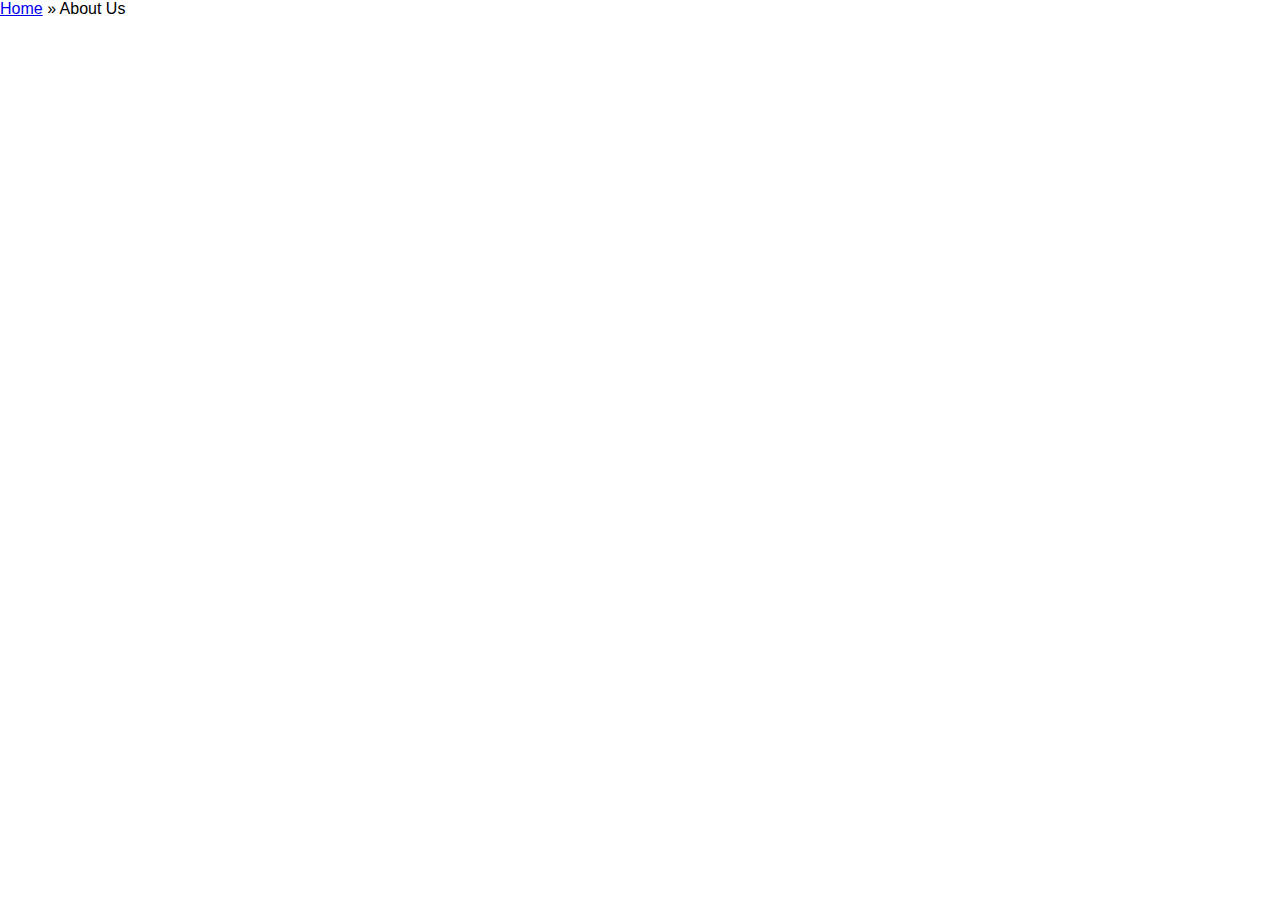
==== aboutus.html @ d874ee30 "first commit" ====
<!DOCTYPE html>
<html lang="en">
<head>
    <meta charset="UTF-8">
    <meta name="viewport" content="width=device-width, initial-scale=1.0">
    <link rel="stylesheet" href="css\styles.css">
    <title>Document</title>
</head>
<body>

    <p id="breadcrumbs" class="yoast"><span><span><a href="index.html">Home</a> » <span class="breadcrumb_last" aria-current="page">About Us</span></span></span></p>
</body>
</html>
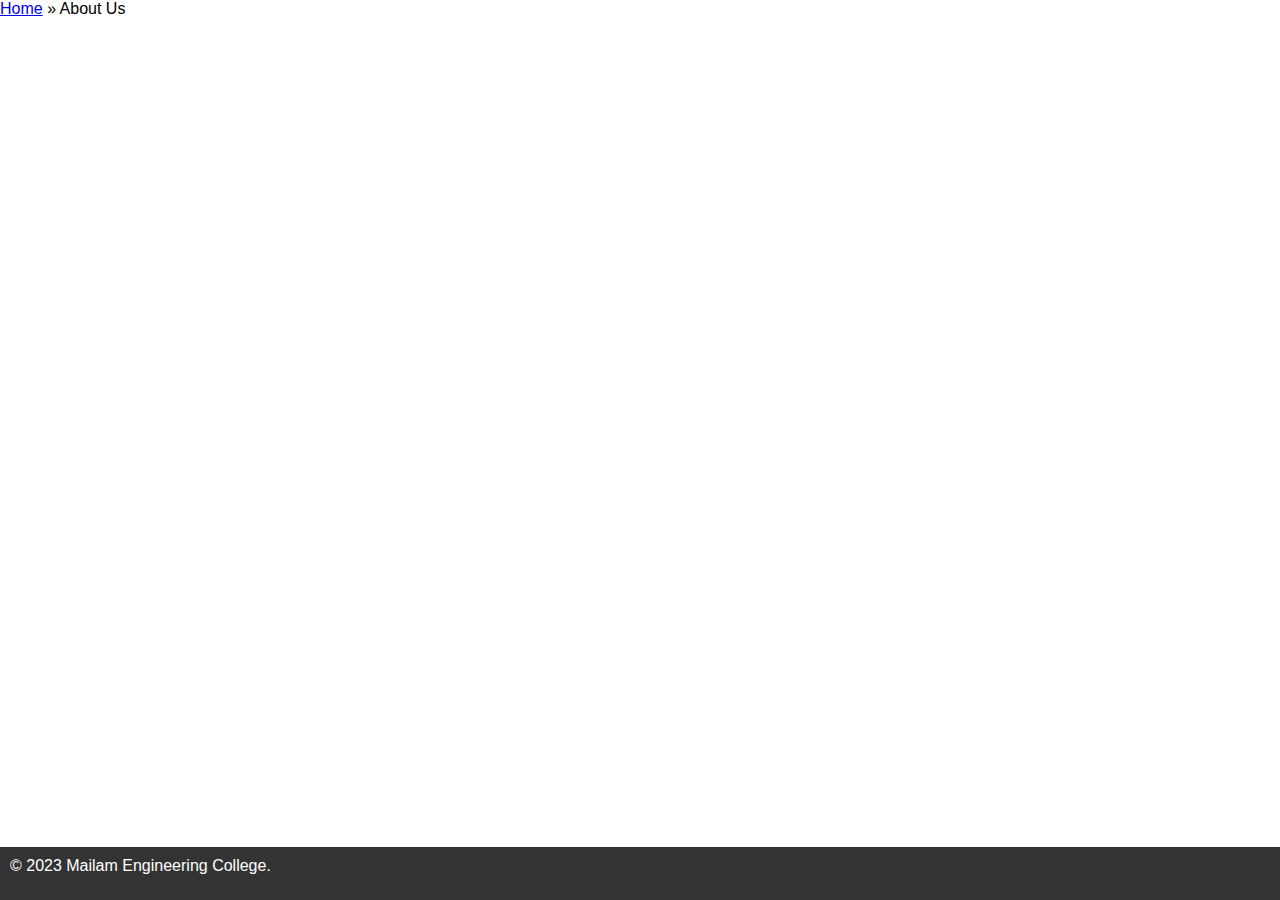
==== commit 077e6baa: "images and video added" ====
--- a/aboutus.html
+++ b/aboutus.html
@@ -9,5 +9,8 @@
 <body>
 
     <p id="breadcrumbs" class="yoast"><span><span><a href="index.html">Home</a> » <span class="breadcrumb_last" aria-current="page">About Us</span></span></span></p>
+    <footer class="footer">
+        <p>&copy; 2023 Mailam Engineering College.</p>
+    </footer>
 </body>
 </html>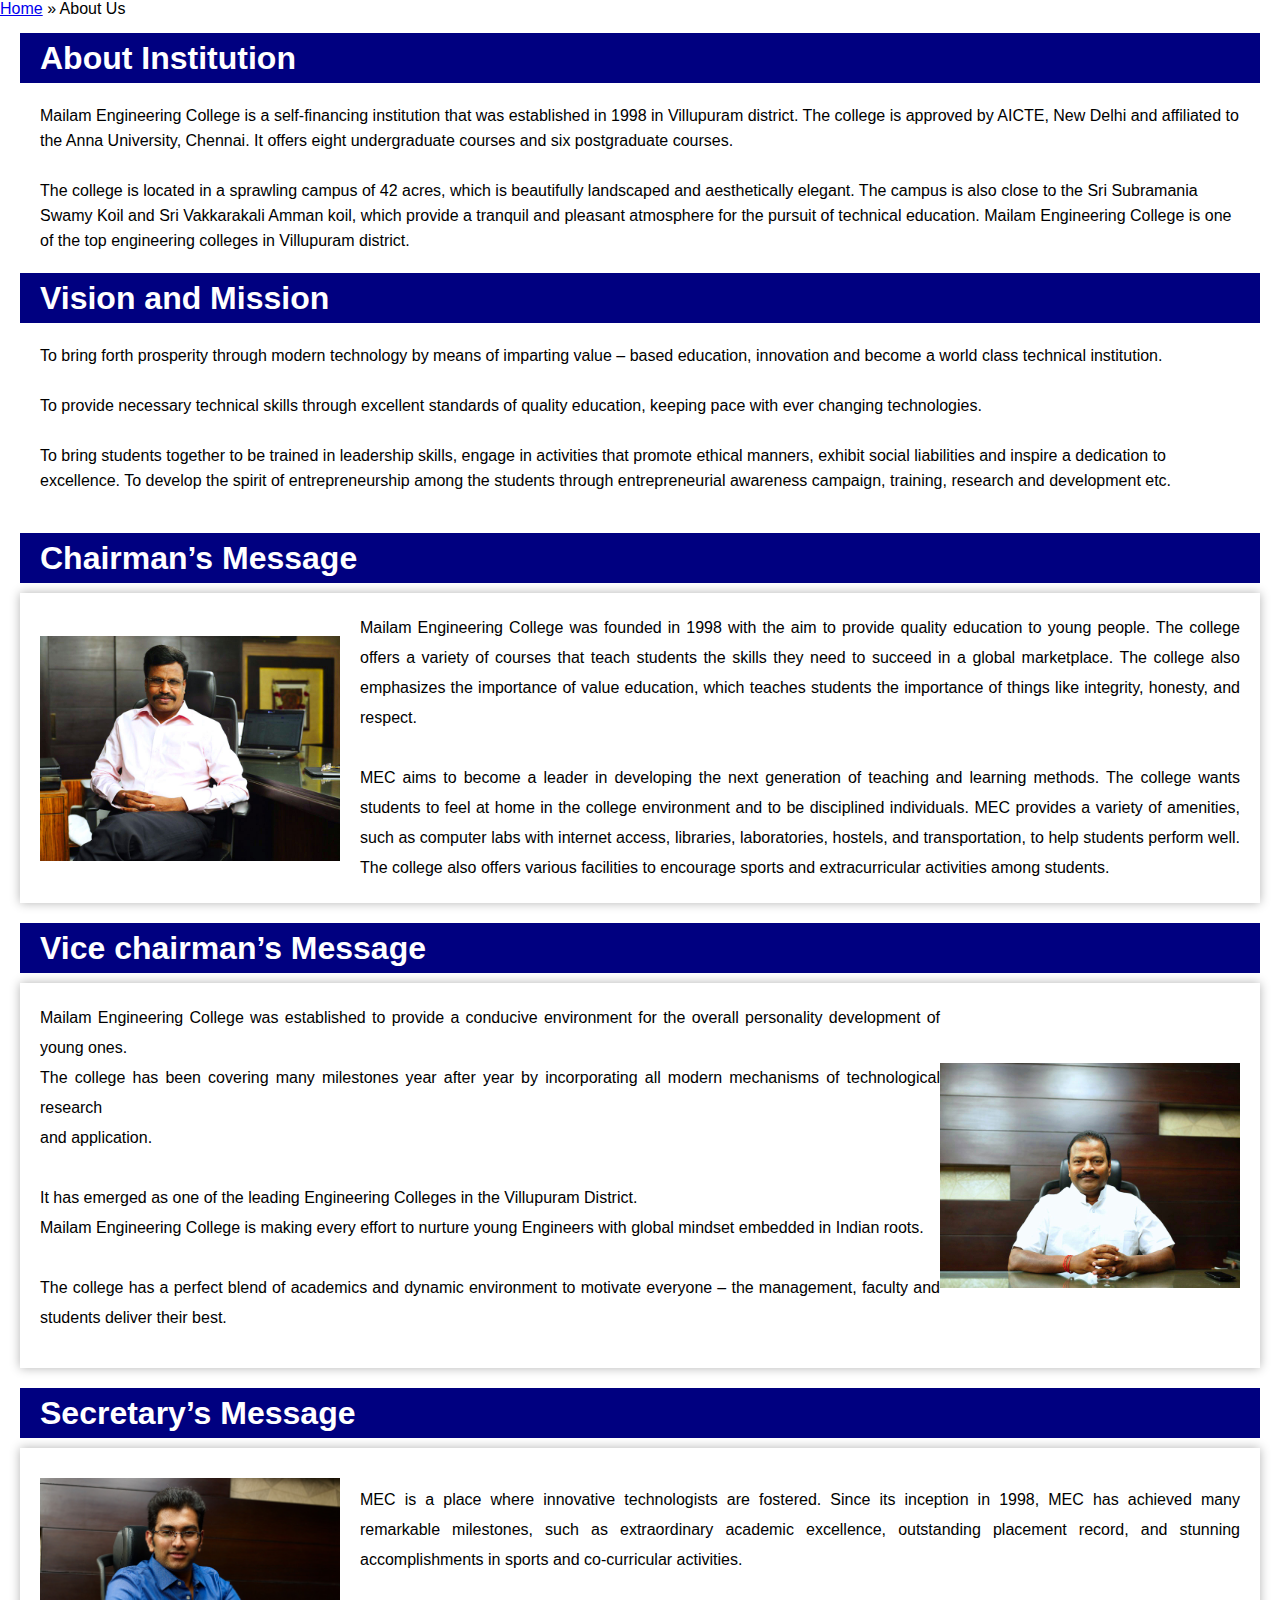
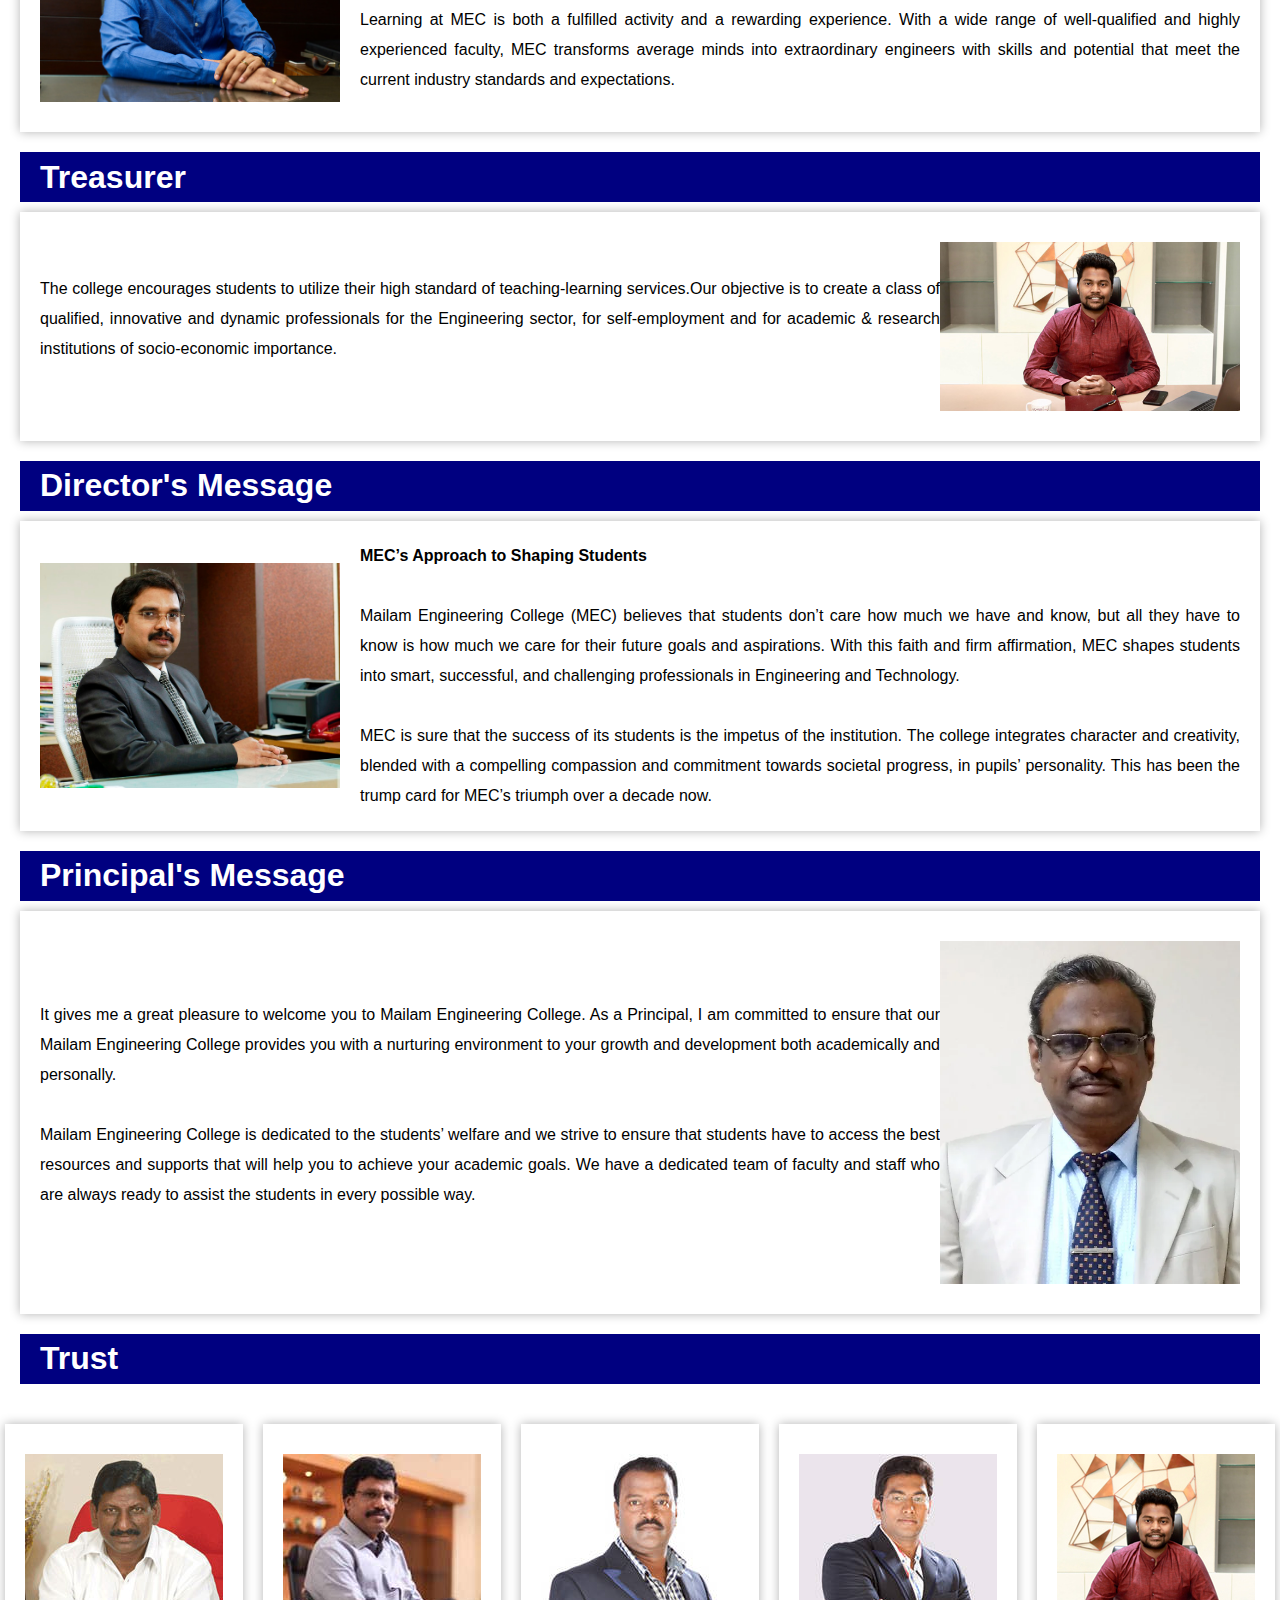
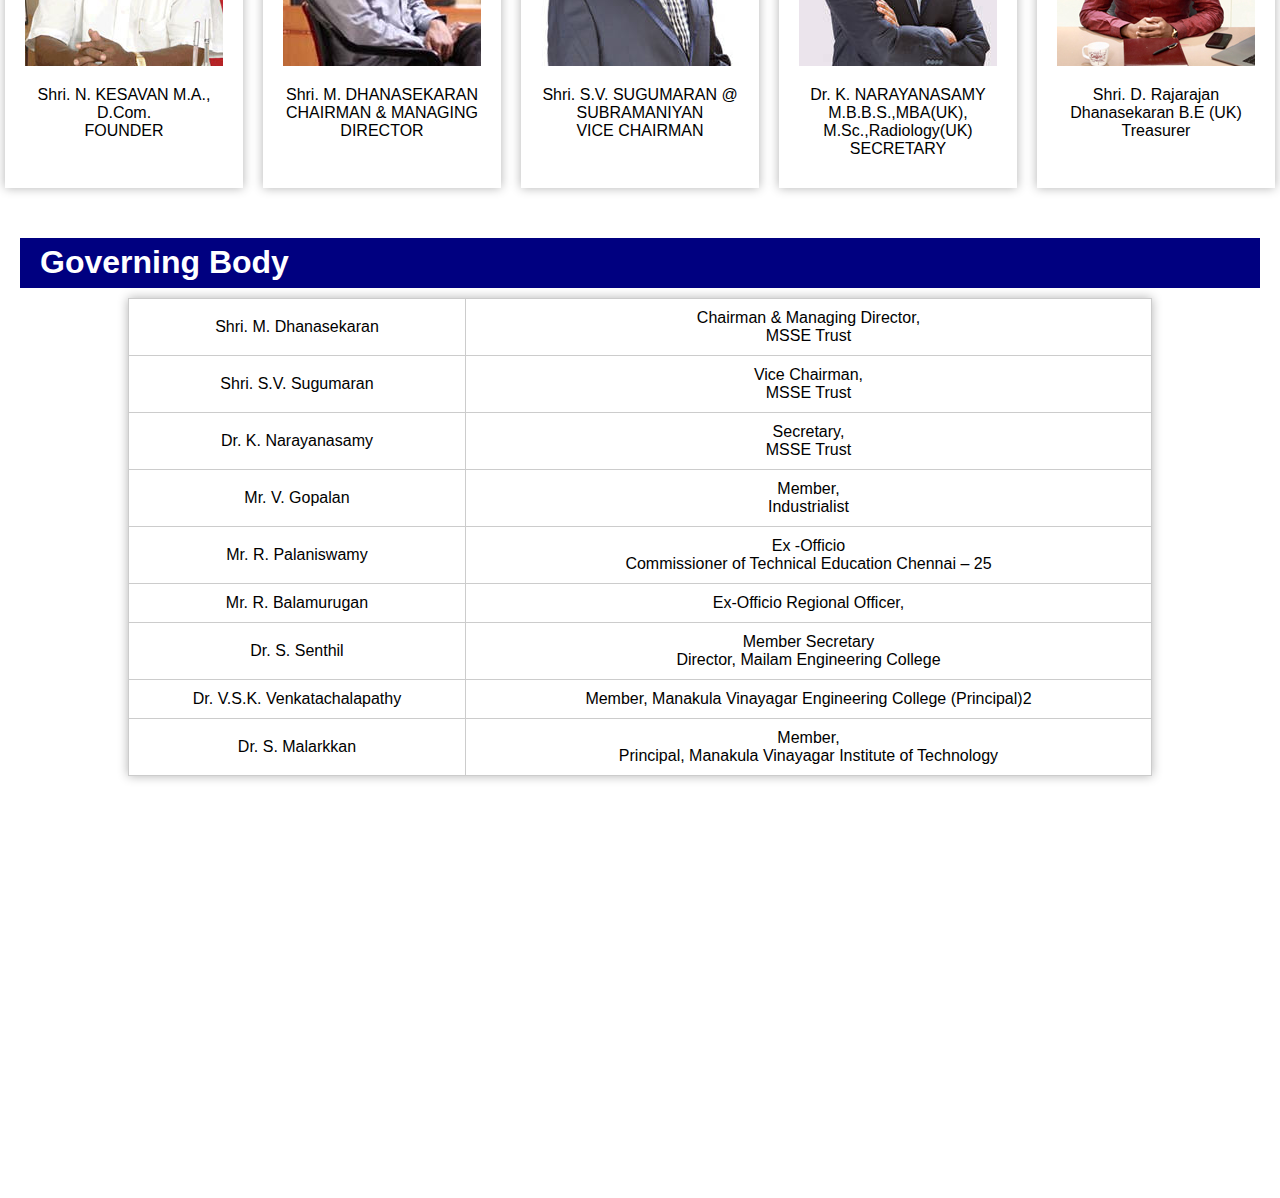
==== commit 33b63186: "contactus page updated" ====
--- a/aboutus.html
+++ b/aboutus.html
@@ -7,10 +7,140 @@
     <title>Document</title>
 </head>
 <body>
-
     <p id="breadcrumbs" class="yoast"><span><span><a href="index.html">Home</a> » <span class="breadcrumb_last" aria-current="page">About Us</span></span></span></p>
-    <footer class="footer">
-        <p>&copy; 2023 Mailam Engineering College.</p>
-    </footer>
-</body>
+    <header class="hd-section">
+        <h1>About Institution</h1>
+    </header>
+    <p class="paragraph-section">Mailam Engineering College is a self-financing institution that was established in 1998 in Villupuram district. The college is approved by AICTE, New Delhi and affiliated to the Anna University, Chennai. It offers eight undergraduate courses and six postgraduate courses.<br><br>The college is located in a sprawling campus of 42 acres, which is beautifully landscaped and aesthetically elegant. The campus is also close to the Sri Subramania Swamy Koil and Sri Vakkarakali Amman koil, which provide a tranquil and pleasant atmosphere for the pursuit of technical education. Mailam Engineering College is one of the top engineering colleges in Villupuram district.</p>
+    <header class="hd-section">
+        <h1>Vision and Mission</h1>
+    </header>
+    <p class="paragraph-section">To bring forth prosperity through modern technology by means of imparting value – based education, innovation and become a world class technical institution.<br><br>To provide necessary technical skills through excellent standards of quality education, keeping pace with ever changing technologies.<br><br>
+        To bring students together to be trained in leadership skills, engage in activities that promote ethical manners, exhibit social liabilities and inspire a dedication to excellence.
+        To develop the spirit of entrepreneurship among the students through entrepreneurial awareness campaign, training, research and development etc. </p>
+        <header class="heddy">
+            <h1>Chairman’s Message</h1>
+        </header>
+        <section class="conty">
+            <img src="images\home pic\ChairmanMDsir.jpg" alt="Image">
+            <p>Mailam Engineering College was founded in 1998 with the aim to provide quality education to young people. The college offers a variety of courses that teach students the skills they need to succeed in a global marketplace. The college also emphasizes the importance of value education, which teaches students the importance of things like integrity, honesty, and respect.<br><br>MEC aims to become a leader in developing the next generation of teaching and learning methods. The college wants students to feel at home in the college environment and to be disciplined individuals. MEC provides a variety of amenities, such as computer labs with internet access, libraries, laboratories, hostels, and transportation, to help students perform well. The college also offers various facilities to encourage sports and extracurricular activities among students.</p>
+        </section>
+        <header class="heddy-2">
+            <h1>Vice chairman’s Message</h1>
+        </header>
+        <section class="conty-2">
+            <p>Mailam Engineering College was established to provide a conducive environment for the overall personality development of young ones.<br> The college has been covering many milestones year after year by incorporating all modern mechanisms of technological research <br>and application.<br><br> It has emerged as one of the leading Engineering Colleges in the Villupuram District.<br> Mailam Engineering College is making every effort to nurture young Engineers with global mindset embedded in Indian roots.<br><br>The college has a perfect blend of academics and dynamic environment to motivate everyone – the management, faculty and students deliver their best.</p>
+            <img src="images\home pic\VCsir.jpg" alt="Image">
+        </section>
+        <header class="heddy">
+            <h1>Secretary’s Message</h1>
+        </header>
+        <section class="conty">
+            <img src="images\home pic\Secretary.jpg" alt="Image">
+            <p>MEC is a place where innovative technologists are fostered. Since its inception in 1998, MEC has achieved many remarkable milestones, such as extraordinary academic excellence, outstanding placement record, and stunning accomplishments in sports and co-curricular activities.<br><br>Learning at MEC is both a fulfilled activity and a rewarding experience. With a wide range of well-qualified and highly experienced faculty, MEC transforms average minds into extraordinary engineers with skills and potential that meet the current industry standards and expectations.</p>
+        </section>
+        <header class="heddy-2">
+            <h1>Treasurer</h1>
+        </header>
+        <section class="conty-2">
+            <p>The college encourages students to utilize their high standard of teaching-learning services.Our objective is to create a class of qualified, innovative and dynamic professionals for the Engineering sector, for self-employment and for academic & research institutions of socio-economic importance.</p>
+            <img src="images\home pic\treasurer_smvec.jpg" alt="Image">
+        </section>
+        <header class="heddy">
+            <h1>Director's Message</h1>
+        </header>
+        <section class="conty">
+            <img src="images\home pic\Principal.jpg" alt="Image">
+            <p><b>MEC’s Approach to Shaping Students</b><br><br>Mailam Engineering College (MEC) believes that students don’t care how much we have and know, but all they have to know is how much we care for their future goals and aspirations. With this faith and firm affirmation, MEC shapes students into smart, successful, and challenging professionals in Engineering and Technology.<br><br>MEC is sure that the success of its students is the impetus of the institution. The college integrates character and creativity, blended with a compelling compassion and commitment towards societal progress, in pupils’ personality. This has been the trump card for MEC’s triumph over a decade now.</p>
+        </section>
+        <header class="heddy-2">
+            <h1>Principal's Message</h1>
+        </header>
+        <section class="conty-2">
+            <p>It gives me a great pleasure to welcome you to Mailam Engineering College. As a Principal, I am committed to ensure that our Mailam Engineering College provides you with a nurturing environment to your growth and development both academically and personally.<br><br>Mailam Engineering College is dedicated to the students’ welfare and we strive to ensure that students have to access the best resources and supports that will help you to achieve your academic goals. We have a dedicated team of faculty and staff who are always ready to assist the students in every possible way.</p>
+            <img src="images\home pic\mec_Principal.webp" alt="Image">
+        </section>
+        <header class="heddy-2">
+            <h1>Trust</h1>
+        </header>
+        <section class="grid-section">
+            <div class="column-00">
+                <img src="images\founder pic\Founder.jpg" alt="Image 1">
+                <p>Shri. N. KESAVAN M.A., D.Com.<br>
+                    FOUNDER</p>
+            </div>
+            <div class="column-00">
+                <img src="images\founder pic\TCHM-1.jpg" alt="Image 2">
+                <p>Shri. M. DHANASEKARAN<br>
+                    CHAIRMAN & MANAGING DIRECTOR</p>
+            </div>
+            <div class="column-00">
+                <img src="images\founder pic\TVC-2.jpg" alt="Image 3">
+                <p>Shri. S.V. SUGUMARAN @ SUBRAMANIYAN<br>
+                    VICE CHAIRMAN</p>
+            </div>
+            <div class="column-00">
+                <img src="images\founder pic\TS-3.jpg" alt="Image 4">
+                <p>Dr. K. NARAYANASAMY M.B.B.S.,MBA(UK), M.Sc.,Radiology(UK)<br>
+                    SECRETARY</p>
+            </div>
+            <div class="column-00">
+                <img src="images\founder pic\treasurer_smvmch.jpg" alt="Image 5">
+                <p>Shri. D. Rajarajan Dhanasekaran B.E (UK)<br>
+                    Treasurer</p>
+            </div>
+        </section>
+        <header class="heddy-2">
+            <h1>Governing Body</h1>
+        </header>
+        <div class="center-container">
+            <table class="custom-table">
+               
+                <tr>
+                    <td>Shri. M. Dhanasekaran</td>
+                    <td>Chairman & Managing Director,<br>
+                        MSSE Trust</td>
+                </tr>
+                <tr>
+                    <td>Shri. S.V. Sugumaran</td>
+                    <td>Vice Chairman,<br>
+                        MSSE Trust</td>
+                </tr>
+                <tr>
+                    <td>Dr. K. Narayanasamy</td>
+                    <td>Secretary,<br>
+                        MSSE Trust</td>
+                </tr>
+                <tr>
+                    <td>Mr. V. Gopalan</td>
+                    <td>Member,<br>
+                        Industrialist</td>
+                </tr>
+                <tr>
+                    <td>Mr. R. Palaniswamy</td>
+                    <td>Ex -Officio<br>
+                        Commissioner of Technical Education Chennai – 25</td>
+                </tr>
+                <tr>
+                    <td>Mr. R. Balamurugan</td>
+                    <td>Ex-Officio Regional Officer,</td>
+                </tr>
+                <tr>
+                    <td>Dr. S. Senthil</td>
+                    <td>Member Secretary<br>
+                        Director, Mailam Engineering College</td>
+                </tr>
+                <tr>
+                    <td>Dr. V.S.K. Venkatachalapathy</td>
+                    <td>Member, Manakula Vinayagar Engineering College (Principal)2</td>
+                </tr> <tr>
+                    <td>Dr. S. Malarkkan</td>
+                    <td>	
+                        Member,<br>
+                        Principal, Manakula Vinayagar Institute of Technology</td>
+                </tr>
+                
+            </table>
+        </div>
+    </body>
 </html>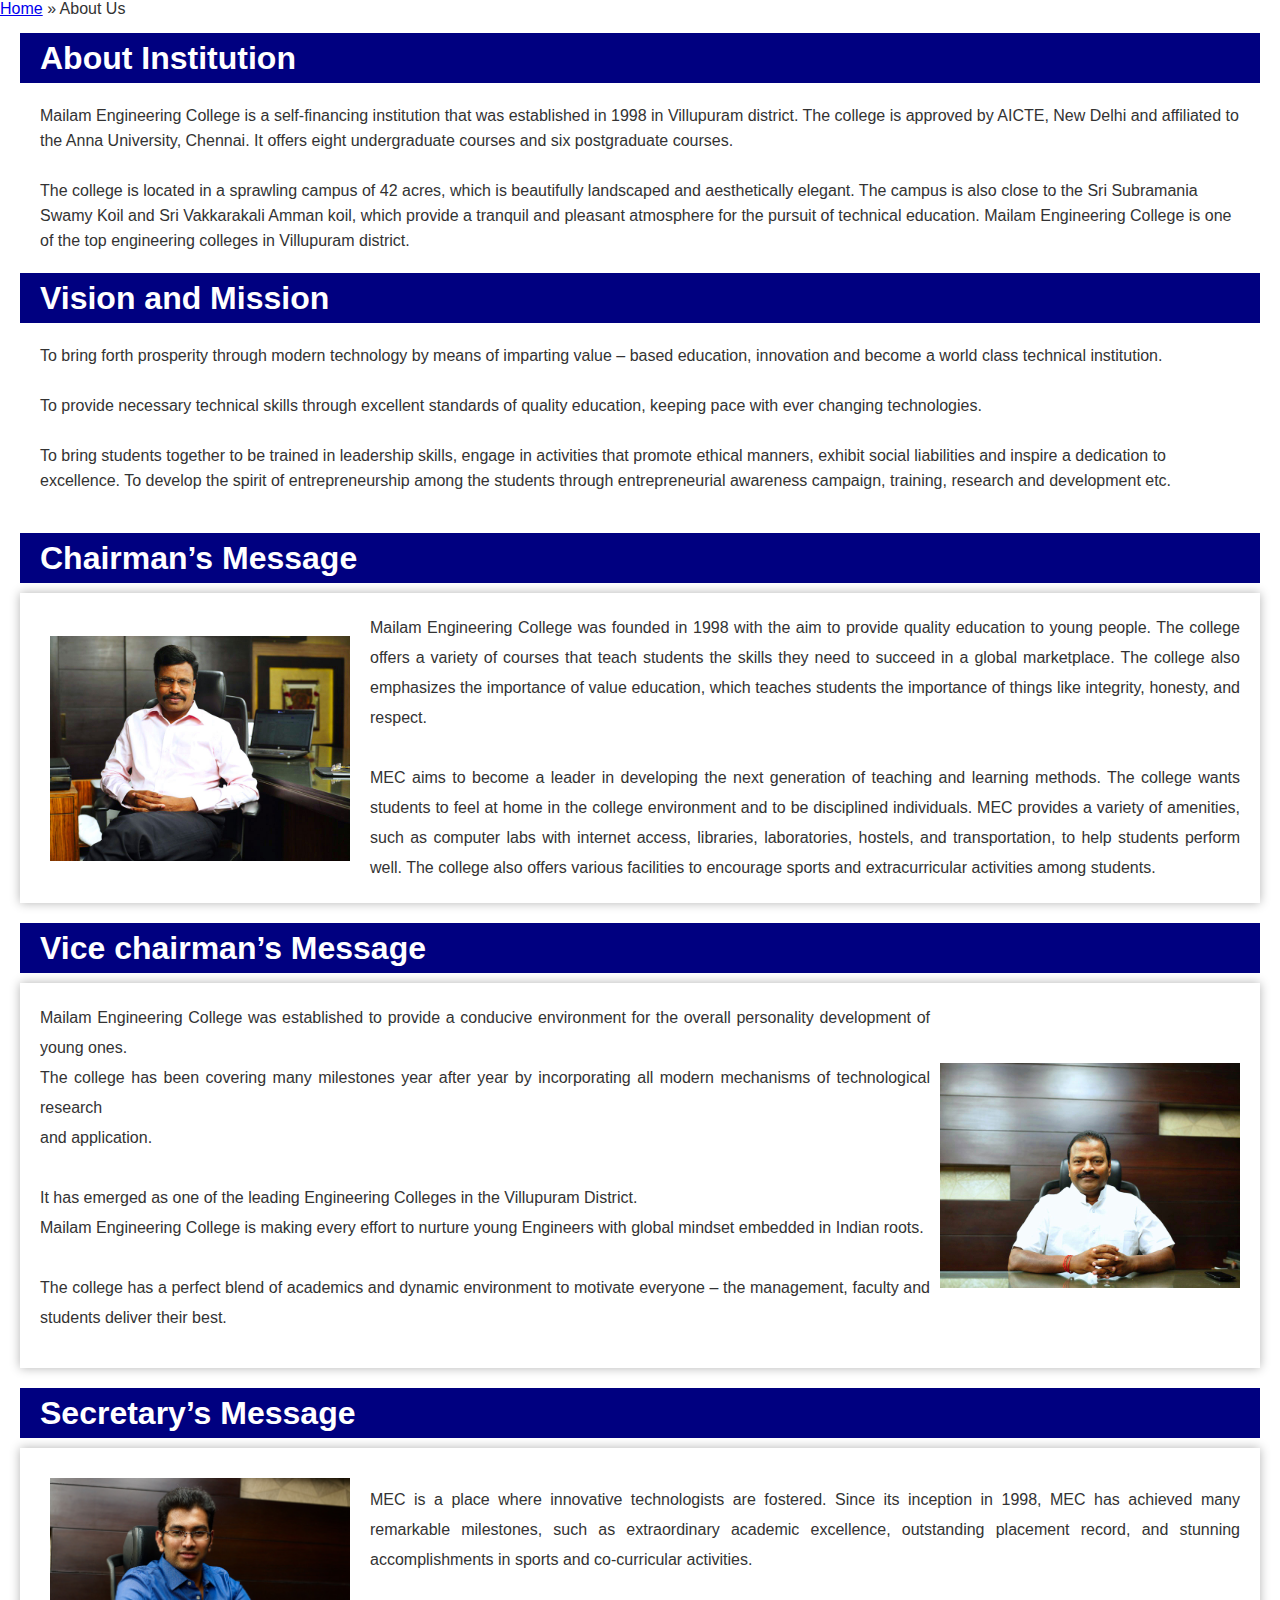
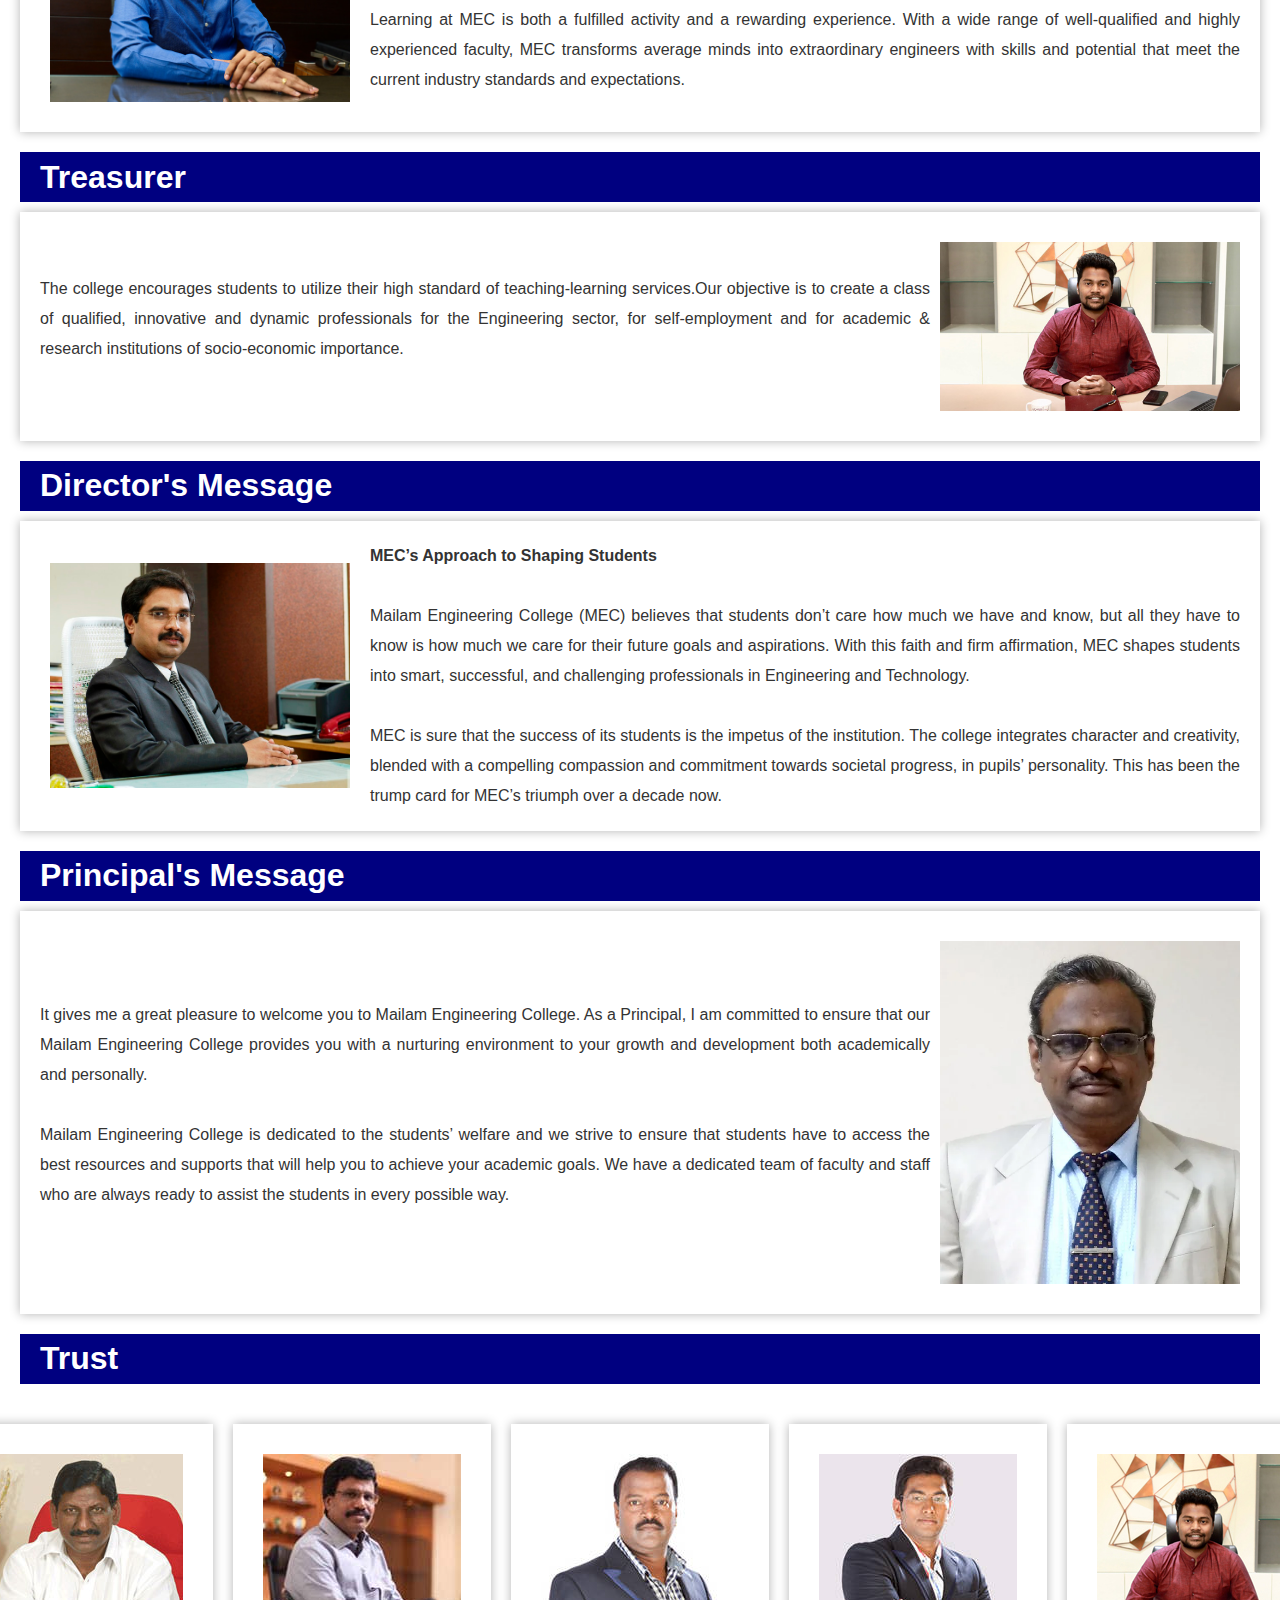
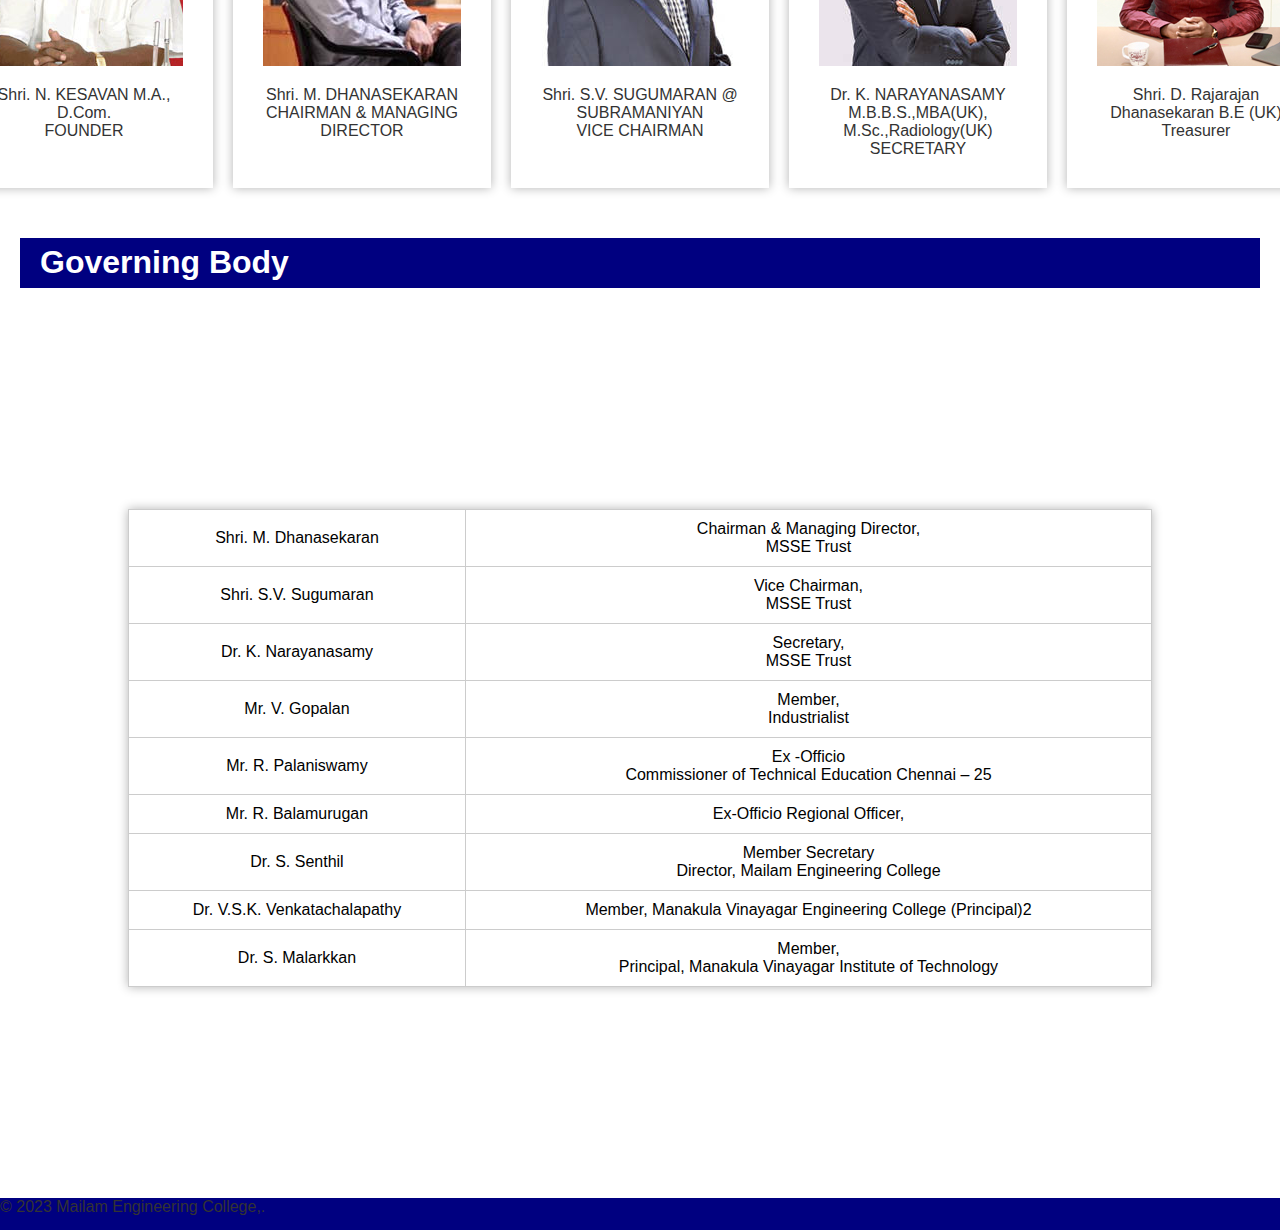
==== commit 5454b47f: "marquee tag added" ====
--- a/aboutus.html
+++ b/aboutus.html
@@ -142,5 +142,8 @@
                 
             </table>
         </div>
+        <div class="col_5"> 
+            <p>© 2023 Mailam Engineering College,. </p>
+        </div>
     </body>
 </html>